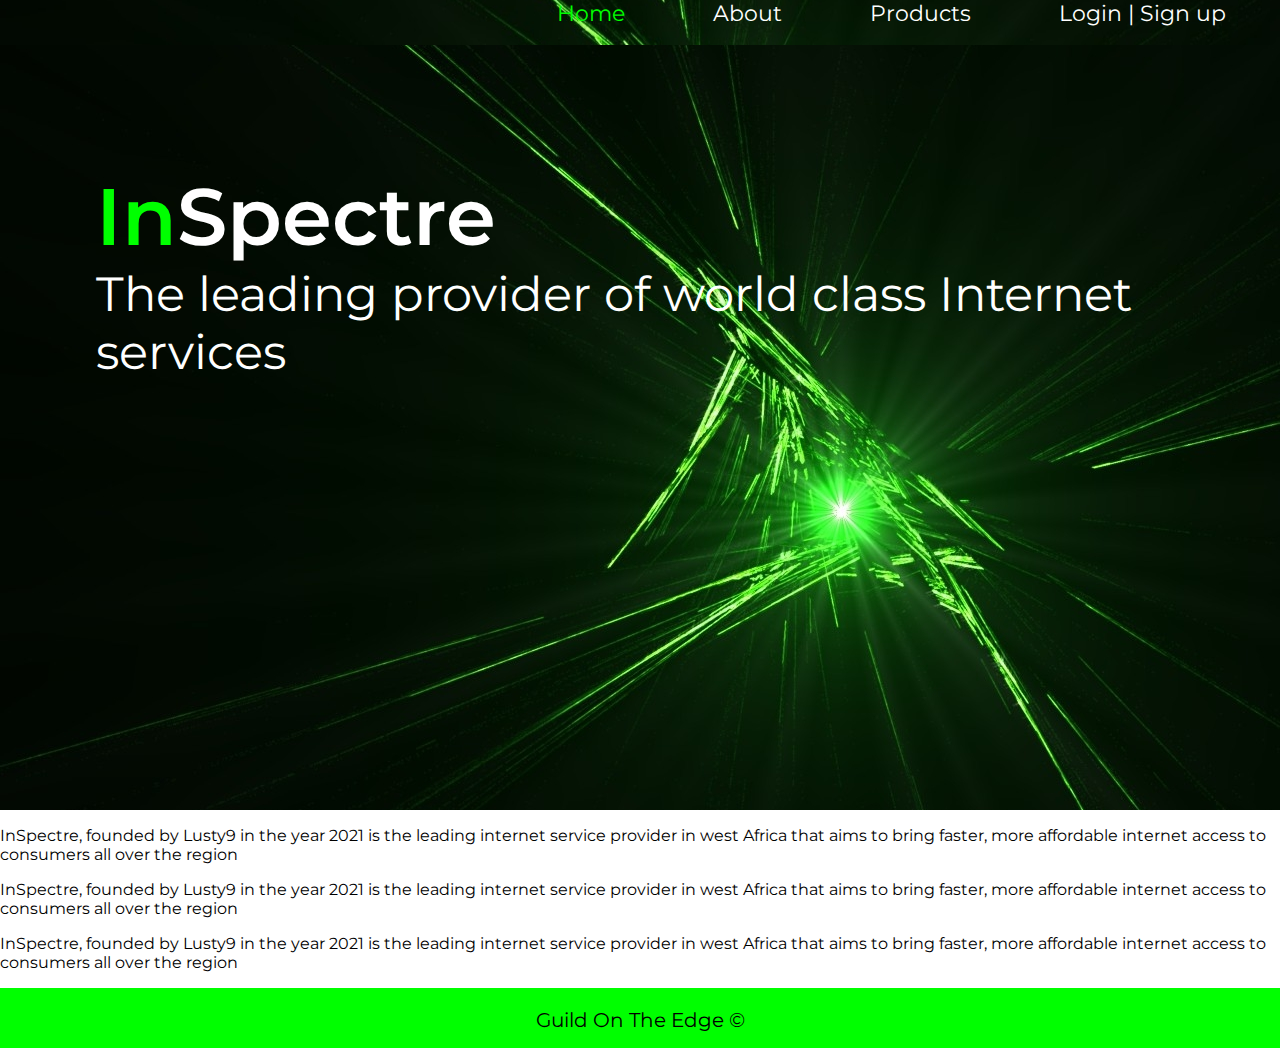
==== index.html @ 9a129b52 "first commit" ====
<!DOCTYPE html>
<html lang="en">
<head>
    <meta charset="UTF-8">
    <meta name="viewport" content="width=device-width, initial-scale=1.0">
    <title>InSpectre | Leading Internet service provider</title>
    <link rel="stylesheet" href="css/main.css">
</head>
<body>
    <Section class="topHead" id="Home">
        <header>
            <ul>
                <li><a href="#Home" id="home_li"> Home</a></li>
                <li><a href="#" id="about_li"> About</a></li>
                <li><a href="#" id="products_li"> Products</a></li>
                <li><a href="login.html" id="login_li"> Login | Sign up</a></li>
            </ul>
        </header>
        <h1><span class="Spectre"> <span class="In">In</span>Spectre</span>The leading provider of world class Internet services</h1>
    </Section>
    <Section class="body">
        <p><span>In</span>Spectre, founded by Lusty9 in the year 2021 is the leading internet service provider in west Africa that aims to bring faster, more affordable internet access to consumers all over the region</p>
        <p><span>In</span>Spectre, founded by Lusty9 in the year 2021 is the leading internet service provider in west Africa that aims to bring faster, more affordable internet access to consumers all over the region</p>
        <p><span>In</span>Spectre, founded by Lusty9 in the year 2021 is the leading internet service provider in west Africa that aims to bring faster, more affordable internet access to consumers all over the region</p>
       
    </Section>

    <footer>
       <div>
           <p>Guild On The Edge &COPY;</p>
       </div> 
    </footer>       

    <script src="main.js"></script>
</body>
</html>
---- css/main.css ----
@import url("https://fonts.googleapis.com/css2?family=Montserrat:wght@100;300;400;600&display=swap");
body {
  margin: 0;
  padding: 0;
  font-family: "Montserrat", "sans-serif";
}

.topHead {
  width: 100vw;
  height: 90vh;
  background: url("../images/abstract.jpg");
  background-position: center;
}

.topHead ul {
  margin: 0;
  text-decoration: none;
  display: -webkit-box;
  display: -ms-flexbox;
  display: flex;
  -webkit-box-pack: end;
      -ms-flex-pack: end;
          justify-content: flex-end;
  font-size: 22px;
}

.topHead ul li {
  display: inline;
  margin: 0 2em;
}

.topHead ul li a {
  text-decoration: none;
  color: white;
}

.topHead header {
  background: transparent;
  position: fixed;
  right: 10px;
  background: url("../images/abstract.jpg");
  background-position: 60% 35%;
  width: 100vw;
  height: 5vh;
}

.topHead h1 {
  color: white;
  margin: 0;
  font-size: 3rem;
  font-weight: 400;
  padding: 3.5em 3em 0 2em;
}

.topHead h1 .Spectre {
  display: block;
  font-weight: 600;
  font-size: 5rem;
}

.topHead h1 .Spectre .In {
  color: lime;
}

footer div {
  color: black;
  text-align: center;
  background: lime;
  padding-top: .2px;
  font-weight: 400;
  height: 60px;
}

footer div p {
  font-size: 20px;
}
/*# sourceMappingURL=main.css.map */
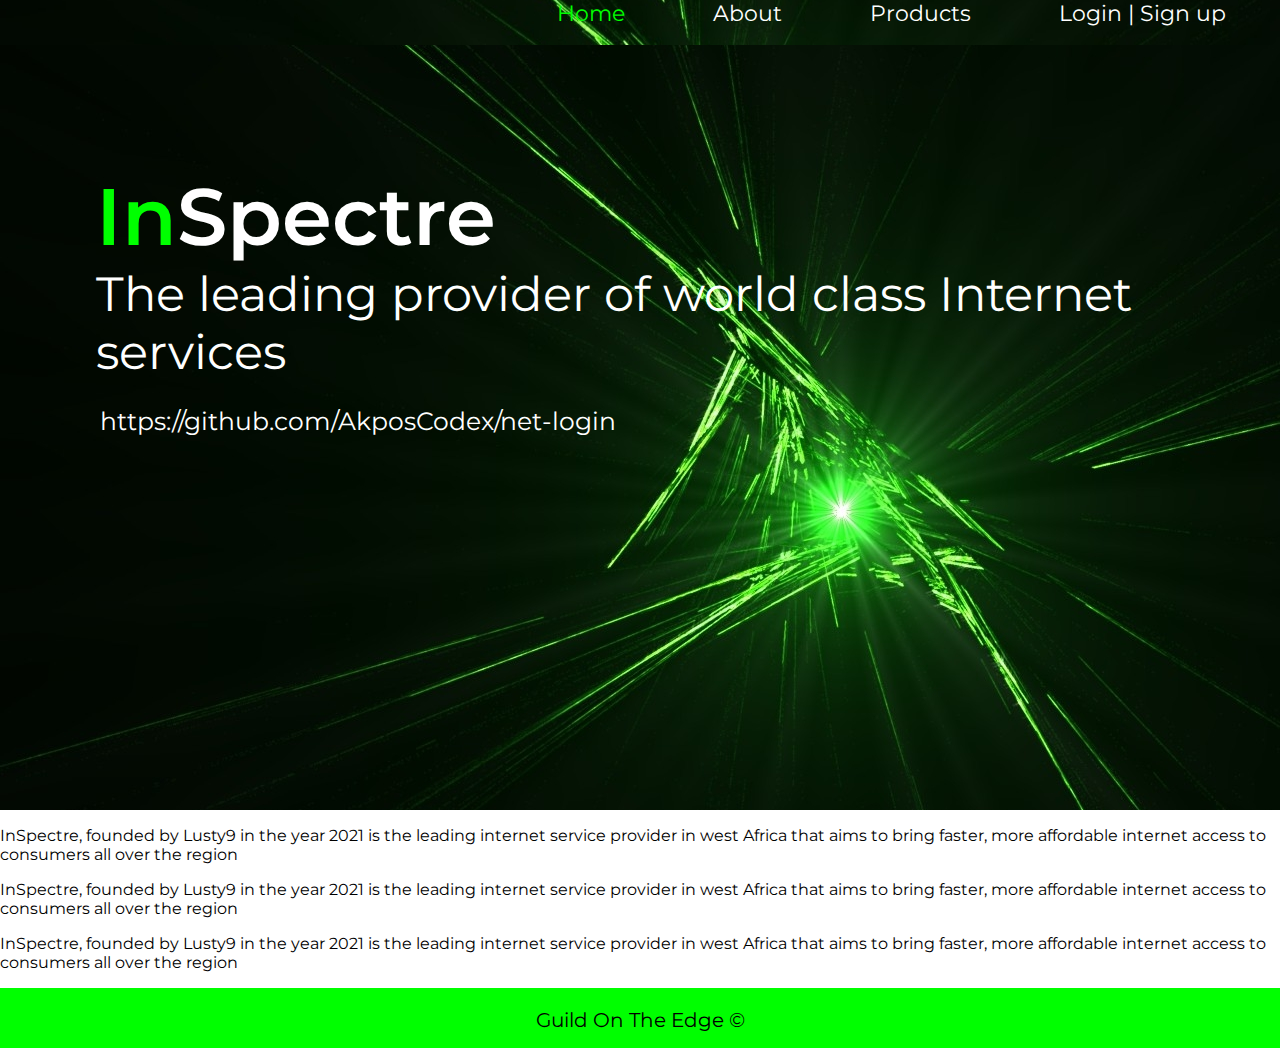
==== commit 2b614fff: "add" ====
--- a/index.html
+++ b/index.html
@@ -17,6 +17,7 @@
             </ul>
         </header>
         <h1><span class="Spectre"> <span class="In">In</span>Spectre</span>The leading provider of world class Internet services</h1>
+        <p style="color: white; margin-left: 4em; font-size: 25px;">https://github.com/AkposCodex/net-login</p>
     </Section>
     <Section class="body">
         <p><span>In</span>Spectre, founded by Lusty9 in the year 2021 is the leading internet service provider in west Africa that aims to bring faster, more affordable internet access to consumers all over the region</p>
